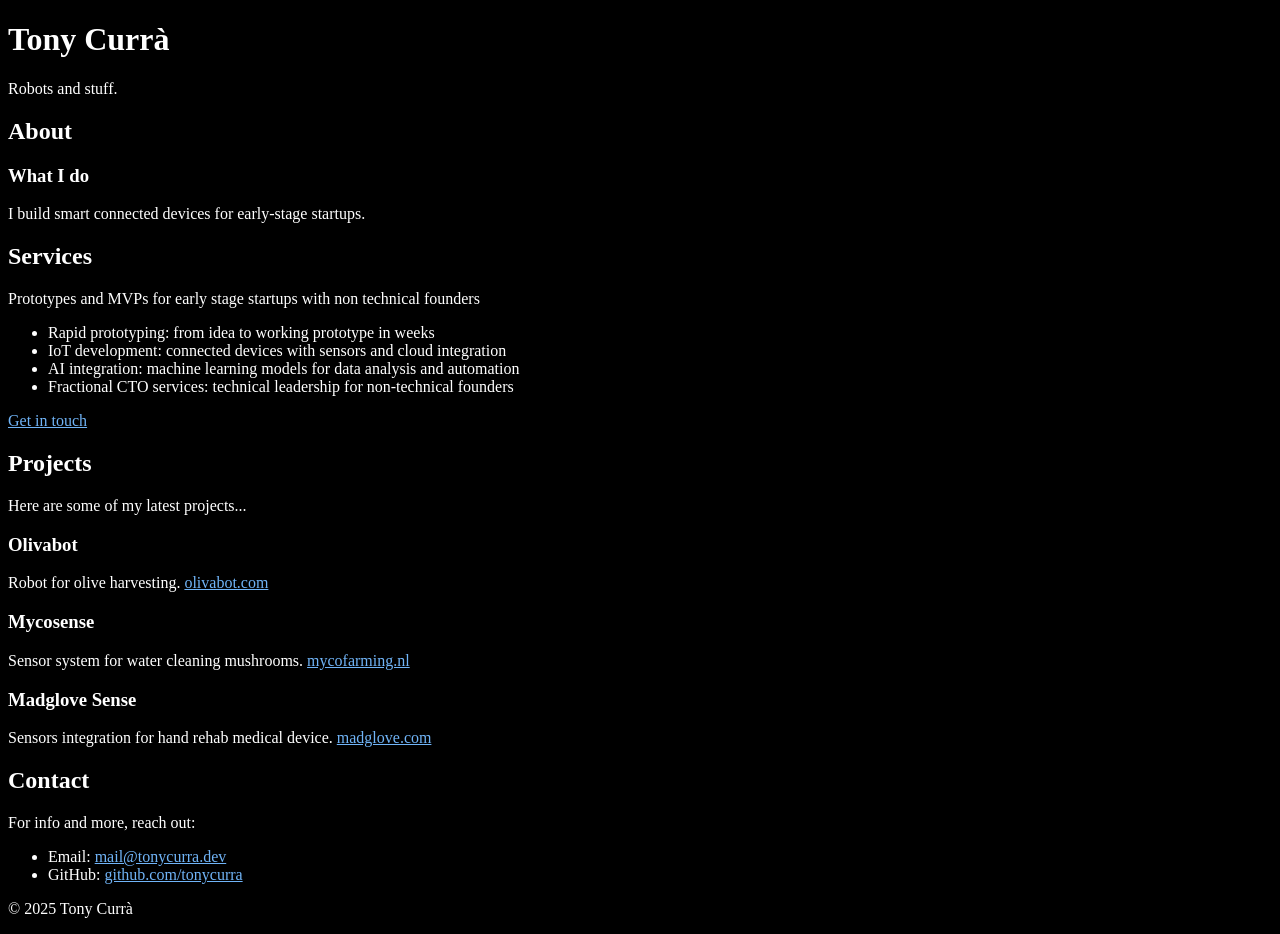
==== index.html @ 0e12d12d "initial commit" ====
<!DOCTYPE html>
<html lang="en">
<head>
  <!-- -->
  <meta charset="utf-8">

  <!-- Page title -->
  <title>Tony Currà - Robots and stuff</title>


   <!-- SEO -->
  <meta name="description" 
        content="System engineer specializing in robotics, mechatronics and rapid prototyping" 
  />
  <meta name="keywords" content="robotics, prototyping, startups, engineering, agriculture technology, sensors" />
  <meta name="author" content="Tony Currà" />


  <!-- Responsive design -->
  <meta name="viewport" content="width=device-width, initial-scale=1.0">

  <!-- Stylesheet -->
  <link rel="stylesheet" href="styles.css">

</head>

<body>

  <header>
    
    <h1>Tony Currà</h1>
    <p>Robots and stuff.</p>

  </header>
  
  <main>

    <section id="about">
      <h2>About</h2>
      <h3>What I do</h3>
      <p>
        I build smart connected devices for early-stage startups.    
       
      </p>
    </section>

    <section id="services">
      <h2>Services</h2>
      <p>Prototypes and MVPs for early stage startups with non technical founders</p>
      <ul>
        <li>Rapid prototyping: from idea to working prototype in weeks</li>
        <li>IoT development: connected devices with sensors and cloud integration</li>
        <li>AI integration: machine learning models for data analysis and automation</li>
        <li>Fractional CTO services: technical leadership for non-technical founders</li>
      </ul>
      <a href="#contact">Get in touch</a>
    </section>


    <section id="projects">

    <h2>Projects</h2>
      <p>Here are some of my latest projects...</p>

      <h3>Olivabot</h3>
      <p>
        Robot for olive harvesting.
        <a href="https://www.olivabot.com">olivabot.com</a>
      </p>   

      <h3>Mycosense</h3>
      <p>
        Sensor system for water cleaning mushrooms.
        <a href="https://www.mycofarming.nl">mycofarming.nl</a>
      </p> 
      
      <h3>Madglove Sense</h3>
      <p>
        Sensors integration for hand rehab medical device.
        <a href="https://www.madglove.com">madglove.com</a>
      </p>
            
    </section>

    
    <section id="contact">

      <h2>Contact</h2>
      <p> 
        For info and more, reach out:
        <ul> 
          <li>Email: <a href="mailto:mail@tonycurra.dev">mail@tonycurra.dev</a></li>
          <li>GitHub: <a href="https://github.com/tonycurra">github.com/tonycurra</a></li>
        </ul>
      </p>
      
    </section>

  </main>


  <footer>
    <p>&copy; 2025 Tony Currà</p>
  </footer>

</body>

</html>
---- styles.css ----
/* Styles */
body {
	background-color: #000000;
	color: #ffffff;
}

a {
	color: #70b4f7;
	text-decoration: underline; 
}
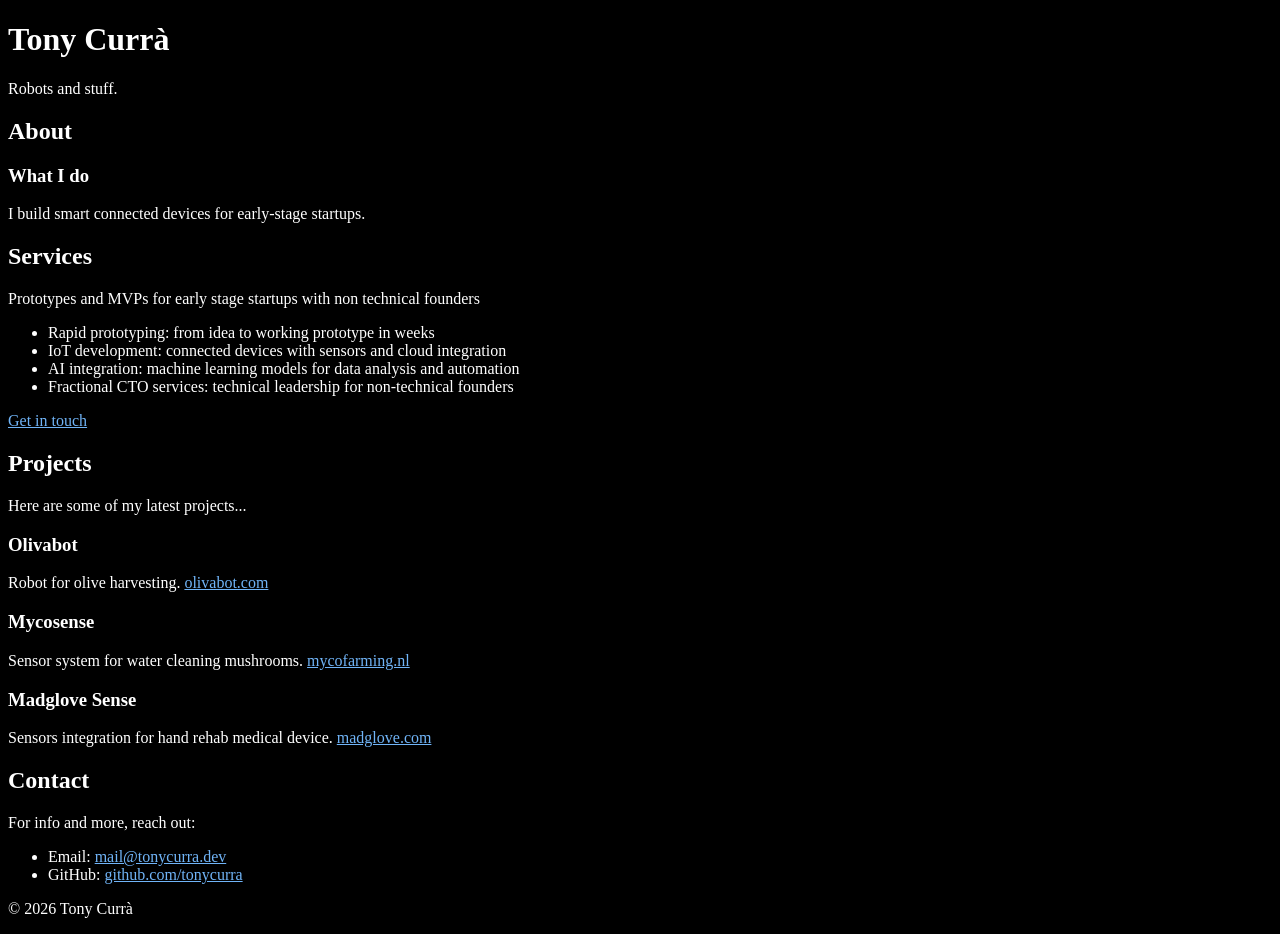
==== commit 1fad02d1: "Update copyright year in footer to 2026" ====
--- a/index.html
+++ b/index.html
@@ -100,7 +100,7 @@
 
 
   <footer>
-    <p>&copy; 2025 Tony Currà</p>
+    <p>&copy; 2026 Tony Currà</p>
   </footer>
 
 </body>
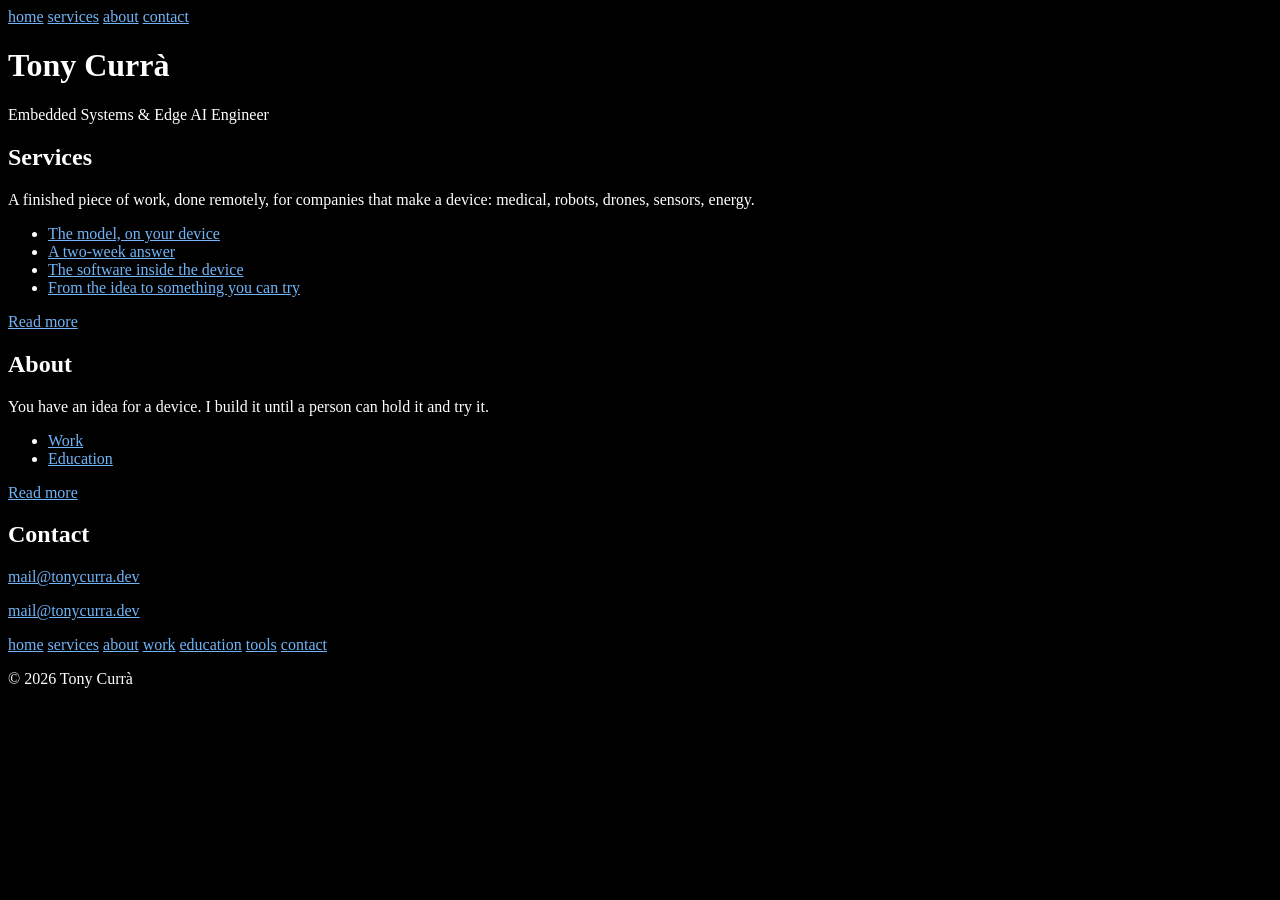
==== commit 63bd6997: "Lead with what the client gets, and keep the technical proof on the work page. Co-authored-by: Curso" ====
--- a/index.html
+++ b/index.html
@@ -1,108 +1,66 @@
 <!DOCTYPE html>
 <html lang="en">
 <head>
-  <!-- -->
   <meta charset="utf-8">
-
-  <!-- Page title -->
-  <title>Tony Currà - Robots and stuff</title>
-
-
-   <!-- SEO -->
-  <meta name="description" 
-        content="System engineer specializing in robotics, mechatronics and rapid prototyping" 
-  />
-  <meta name="keywords" content="robotics, prototyping, startups, engineering, agriculture technology, sensors" />
-  <meta name="author" content="Tony Currà" />
-
-
-  <!-- Responsive design -->
+  <title>Tony Currà — Embedded Systems &amp; Edge AI Engineer</title>
+  <meta name="description" content="I build a battery-powered device until someone can use it. Remote work for companies that make hardware.">
   <meta name="viewport" content="width=device-width, initial-scale=1.0">
-
-  <!-- Stylesheet -->
   <link rel="stylesheet" href="styles.css">
-
 </head>
-
 <body>
+  <nav>
+    <a href="/" aria-current="page">home</a>
+    <a href="services.html">services</a>
+    <a href="about.html">about</a>
+    <a href="contact.html">contact</a>
+  </nav>
 
   <header>
-    
     <h1>Tony Currà</h1>
-    <p>Robots and stuff.</p>
+    <p class="tagline">Embedded Systems &amp; Edge AI Engineer</p>
+  </header>
 
-  </header>
-  
   <main>
-
-    <section id="about">
-      <h2>About</h2>
-      <h3>What I do</h3>
-      <p>
-        I build smart connected devices for early-stage startups.    
-       
-      </p>
+    <section>
+      <h2>Services</h2>
+      <p>A finished piece of work, done remotely, for companies that make a device: medical, robots, drones, sensors, energy.</p>
+      <ul class="work-list">
+        <li><a href="services.html#edge-ai">The model, on your device</a></li>
+        <li><a href="services.html#feasibility">A two-week answer</a></li>
+        <li><a href="services.html#firmware">The software inside the device</a></li>
+        <li><a href="services.html#prototype">From the idea to something you can try</a></li>
+      </ul>
+      <p class="more"><a href="services.html">Read more</a></p>
     </section>
 
-    <section id="services">
-      <h2>Services</h2>
-      <p>Prototypes and MVPs for early stage startups with non technical founders</p>
-      <ul>
-        <li>Rapid prototyping: from idea to working prototype in weeks</li>
-        <li>IoT development: connected devices with sensors and cloud integration</li>
-        <li>AI integration: machine learning models for data analysis and automation</li>
-        <li>Fractional CTO services: technical leadership for non-technical founders</li>
+    <section>
+      <h2>About</h2>
+      <p>You have an idea for a device. I build it until a person can hold it and try it.</p>
+      <ul class="work-list">
+        <li><a href="work/">Work</a></li>
+        <li><a href="education.html">Education</a></li>
       </ul>
-      <a href="#contact">Get in touch</a>
+      <p class="more"><a href="about.html">Read more</a></p>
     </section>
 
-
-    <section id="projects">
-
-    <h2>Projects</h2>
-      <p>Here are some of my latest projects...</p>
-
-      <h3>Olivabot</h3>
-      <p>
-        Robot for olive harvesting.
-        <a href="https://www.olivabot.com">olivabot.com</a>
-      </p>   
-
-      <h3>Mycosense</h3>
-      <p>
-        Sensor system for water cleaning mushrooms.
-        <a href="https://www.mycofarming.nl">mycofarming.nl</a>
-      </p> 
-      
-      <h3>Madglove Sense</h3>
-      <p>
-        Sensors integration for hand rehab medical device.
-        <a href="https://www.madglove.com">madglove.com</a>
-      </p>
-            
+    <section>
+      <h2>Contact</h2>
+      <p><a href="mailto:mail@tonycurra.dev">mail@tonycurra.dev</a></p>
     </section>
-
-    
-    <section id="contact">
-
-      <h2>Contact</h2>
-      <p> 
-        For info and more, reach out:
-        <ul> 
-          <li>Email: <a href="mailto:mail@tonycurra.dev">mail@tonycurra.dev</a></li>
-          <li>GitHub: <a href="https://github.com/tonycurra">github.com/tonycurra</a></li>
-        </ul>
-      </p>
-      
-    </section>
-
   </main>
 
-
   <footer>
+    <p><a href="mailto:mail@tonycurra.dev">mail@tonycurra.dev</a></p>
+    <p class="sitemap">
+      <a href="/">home</a>
+      <a href="services.html">services</a>
+      <a href="about.html">about</a>
+      <a href="work/">work</a>
+      <a href="education.html">education</a>
+      <a href="tools/">tools</a>
+      <a href="contact.html">contact</a>
+    </p>
     <p>&copy; 2026 Tony Currà</p>
   </footer>
-
 </body>
-
 </html>
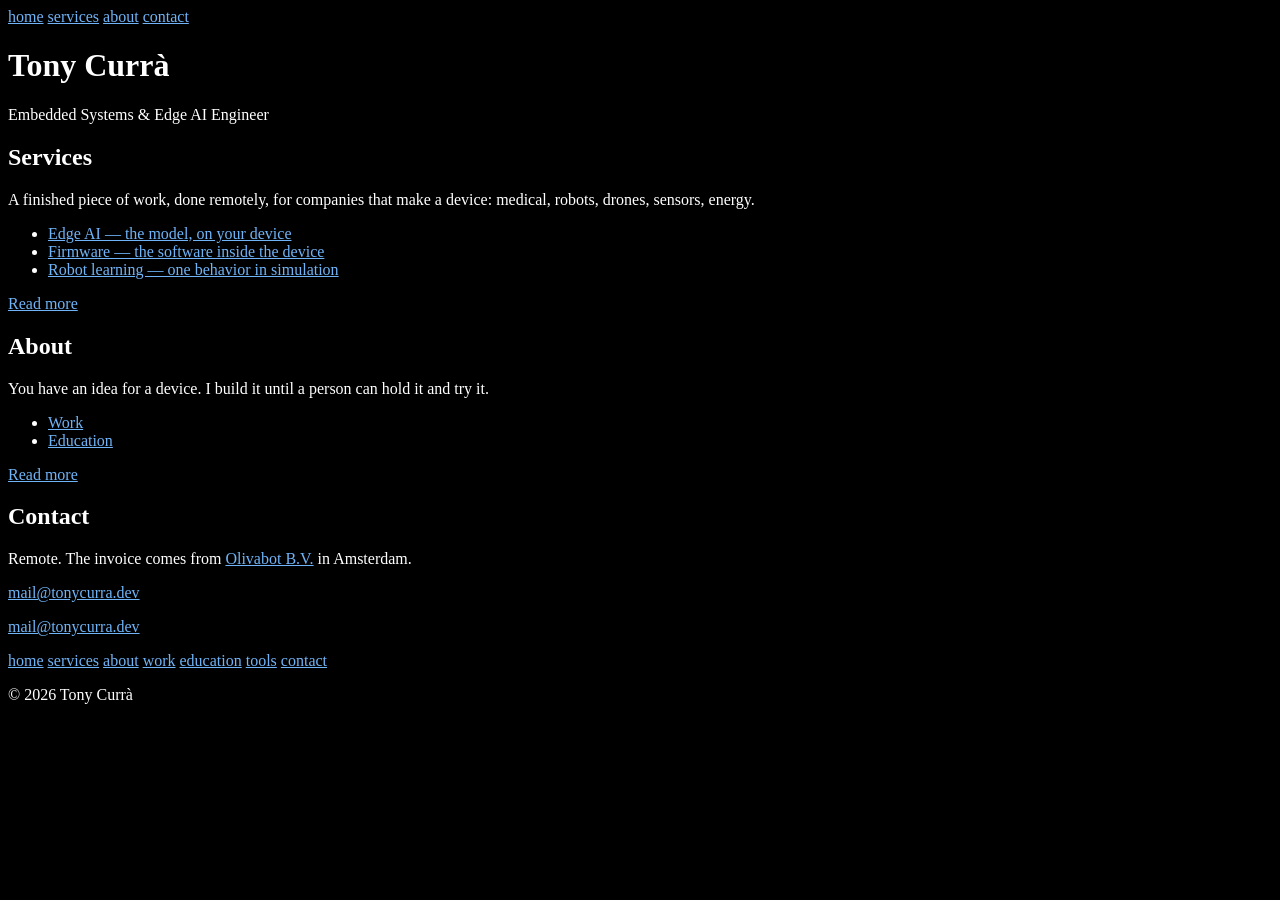
==== commit d854cbbf: "Point the personal site at the same three offers and the contact mail. Edge AI, firmware, and robot " ====
--- a/index.html
+++ b/index.html
@@ -2,8 +2,8 @@
 <html lang="en">
 <head>
   <meta charset="utf-8">
-  <title>Tony Currà — Embedded Systems &amp; Edge AI Engineer</title>
-  <meta name="description" content="I build a battery-powered device until someone can use it. Remote work for companies that make hardware.">
+  <title>Tony Currà — Edge AI, firmware, robot learning</title>
+  <meta name="description" content="Remote edge AI, firmware, and robot learning. Invoiced by Olivabot B.V. in Amsterdam. Email mail@tonycurra.dev.">
   <meta name="viewport" content="width=device-width, initial-scale=1.0">
   <link rel="stylesheet" href="styles.css">
 </head>
@@ -25,10 +25,9 @@
       <h2>Services</h2>
       <p>A finished piece of work, done remotely, for companies that make a device: medical, robots, drones, sensors, energy.</p>
       <ul class="work-list">
-        <li><a href="services.html#edge-ai">The model, on your device</a></li>
-        <li><a href="services.html#feasibility">A two-week answer</a></li>
-        <li><a href="services.html#firmware">The software inside the device</a></li>
-        <li><a href="services.html#prototype">From the idea to something you can try</a></li>
+        <li><a href="services.html#edge-ai">Edge AI — the model, on your device</a></li>
+        <li><a href="services.html#firmware">Firmware — the software inside the device</a></li>
+        <li><a href="services.html#robot-learning">Robot learning — one behavior in simulation</a></li>
       </ul>
       <p class="more"><a href="services.html">Read more</a></p>
     </section>
@@ -45,7 +44,8 @@
 
     <section>
       <h2>Contact</h2>
-      <p><a href="mailto:mail@tonycurra.dev">mail@tonycurra.dev</a></p>
+      <p>Remote. The invoice comes from <a href="https://olivabot.com">Olivabot B.V.</a> in Amsterdam.</p>
+      <p><a href="mailto:mail@tonycurra.dev?subject=Project">mail@tonycurra.dev</a></p>
     </section>
   </main>
 
